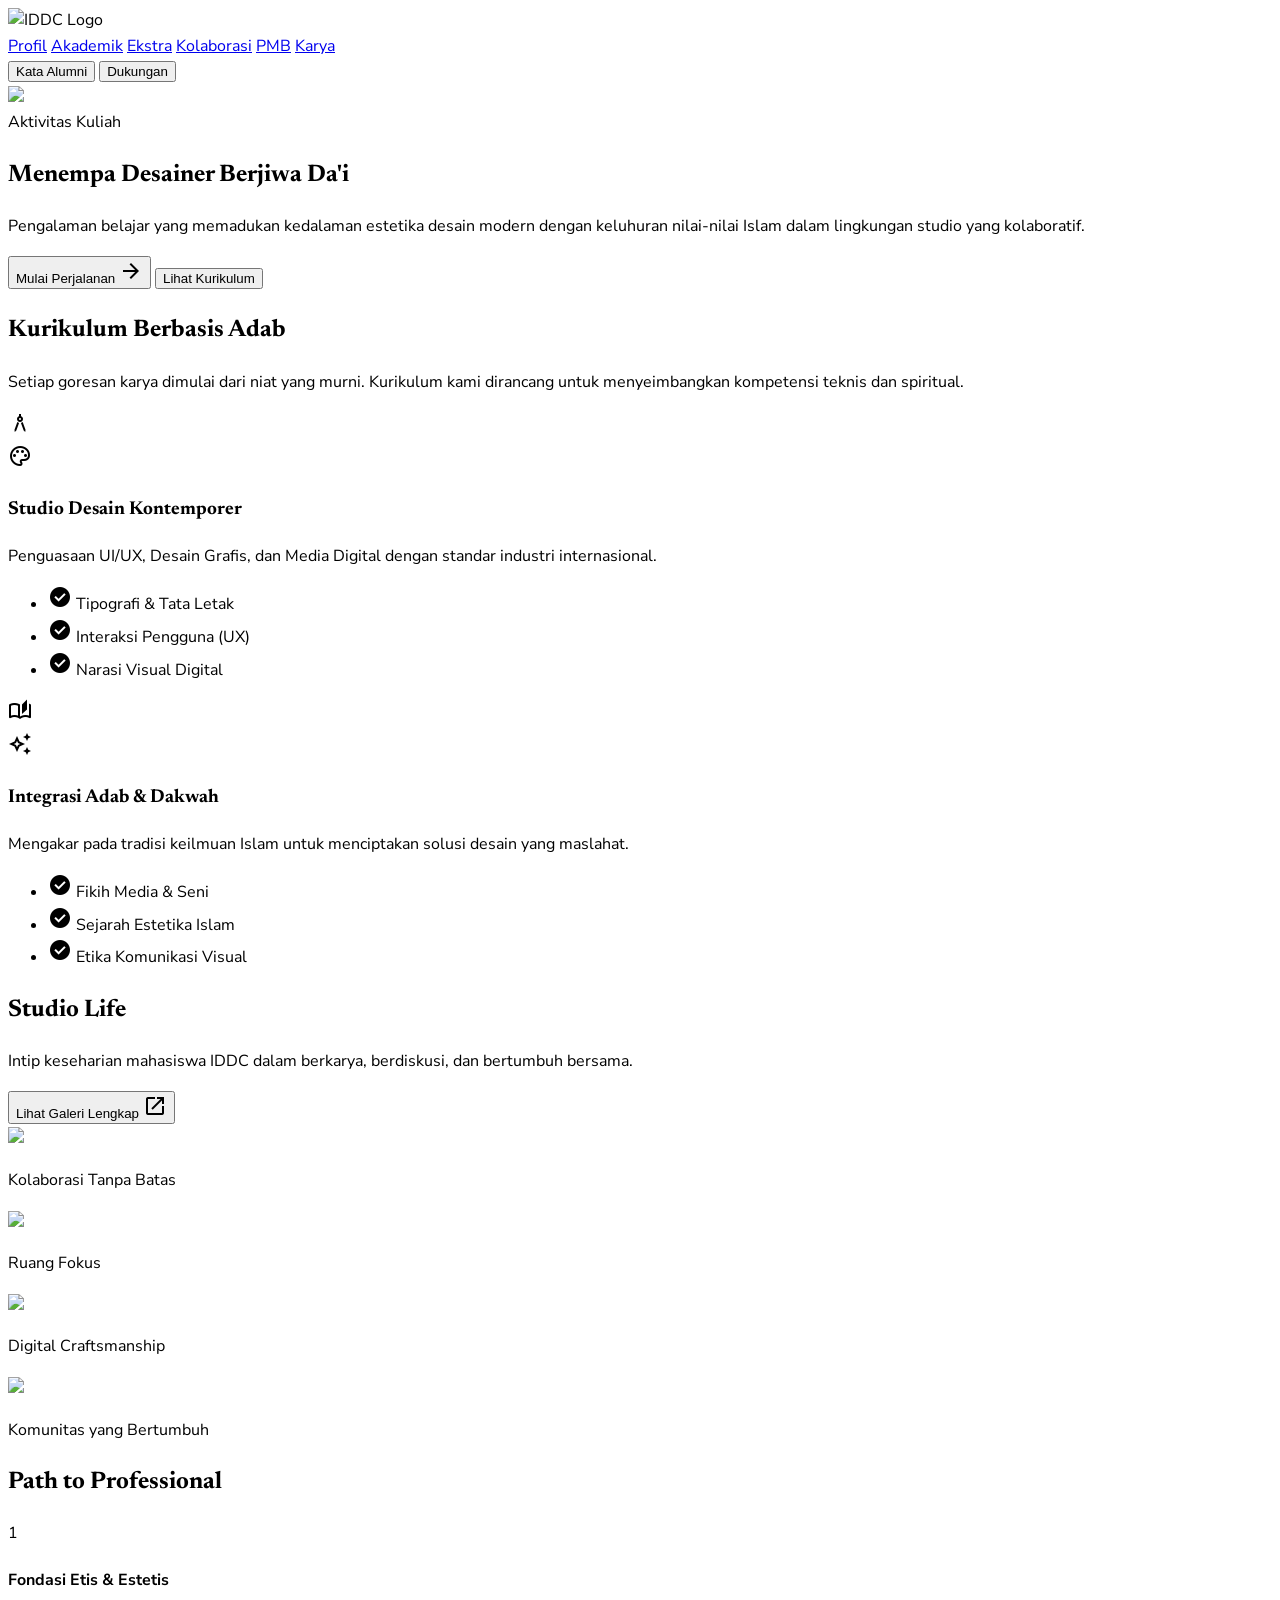
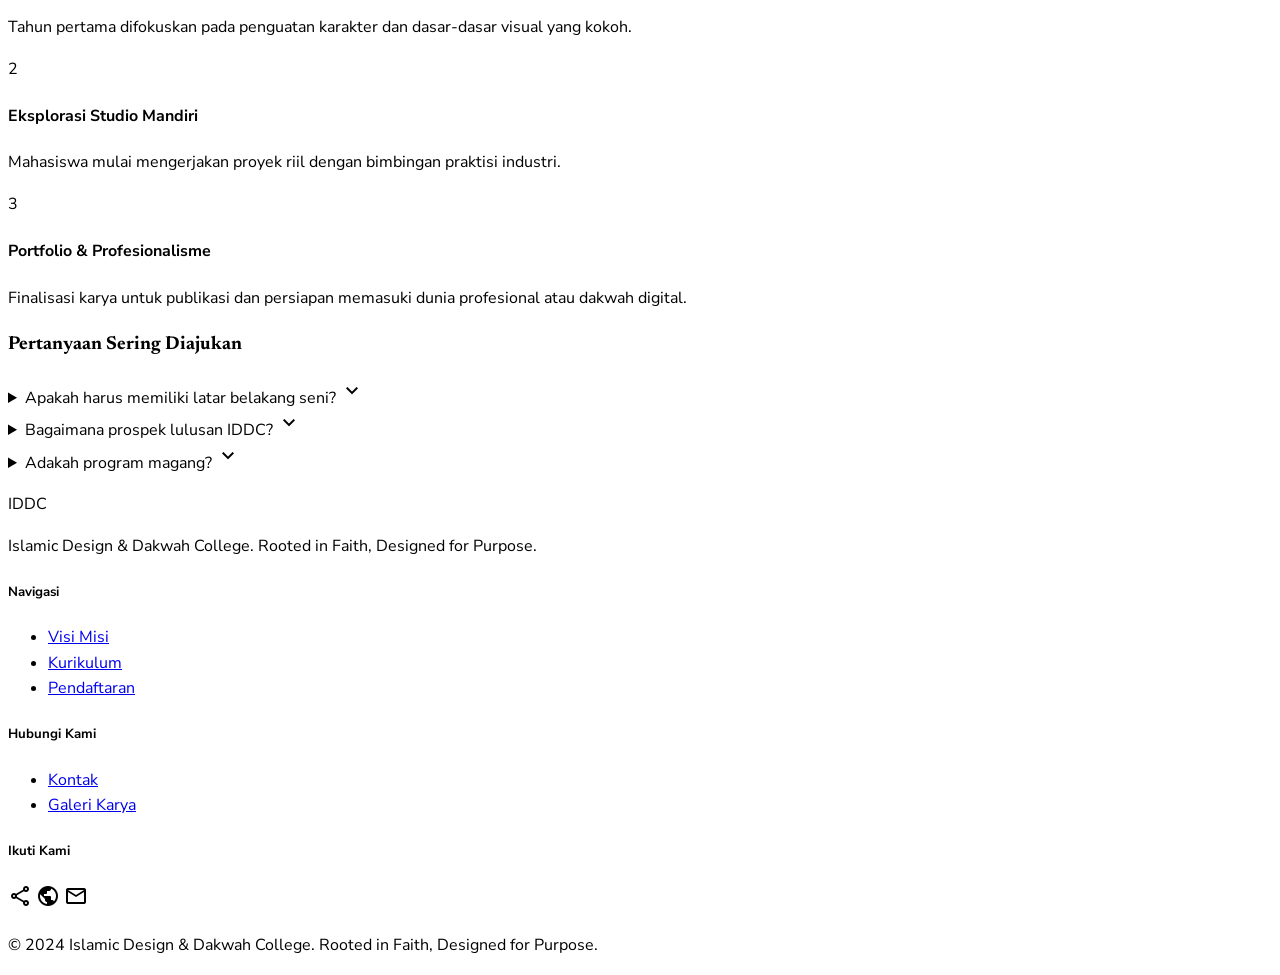
==== aktivitas-kuliah-2.html @ 766513e9 "initial commit" ====
<!DOCTYPE html>

<html lang="id"><head>
<meta charset="utf-8"/>
<meta content="width=device-width, initial-scale=1.0" name="viewport"/>
<title>Akademik - Islamic Design &amp; Dakwah College</title>
<script src="https://cdn.tailwindcss.com?plugins=forms,container-queries"></script>
<link href="https://fonts.googleapis.com/css2?family=Newsreader:opsz,wght@6..72,400;6..72,600;6..72,700;6..72,800&amp;family=Public+Sans:wght@300;400;500;600&amp;family=Literata:opsz,wght@7..72,400;7..72,600;7..72,700&amp;family=Nunito+Sans:wght@300;400;600;700&amp;family=Material+Symbols+Outlined:wght,FILL@100..700,0..1&amp;display=swap" rel="stylesheet"/>
<link href="https://fonts.googleapis.com/css2?family=Material+Symbols+Outlined:wght,FILL@100..700,0..1&amp;display=swap" rel="stylesheet"/>
<script id="tailwind-config">
      tailwind.config = {
        darkMode: "class",
        theme: {
          extend: {
            "colors": {
                    "error-container": "#fd795a",
                    "on-error": "#fff7f6",
                    "error-dim": "#791903",
                    "surface-container": "#eaf0e6",
                    "primary-container": "#bcefc0",
                    "tertiary-fixed-dim": "#dfe8a8",
                    "on-primary-fixed-variant": "#386540",
                    "error": "#a73b21",
                    "secondary-fixed-dim": "#c5dac4",
                    "on-primary-container": "#2e5b37",
                    "tertiary": "#5b6331",
                    "on-surface": "#2d342d",
                    "inverse-on-surface": "#9b9e98",
                    "inverse-surface": "#0b0f0b",
                    "surface-container-highest": "#dde5d9",
                    "on-surface-variant": "#596158",
                    "secondary-container": "#d3e8d1",
                    "surface-dim": "#d4dcd1",
                    "tertiary-fixed": "#edf7b6",
                    "outline-variant": "#acb4a9",
                    "surface-tint": "#3c6944",
                    "on-secondary-container": "#445645",
                    "surface-container-low": "#f0f5ec",
                    "surface-container-lowest": "#ffffff",
                    "on-background": "#2d342d",
                    "primary-fixed": "#bcefc0",
                    "on-secondary-fixed": "#324433",
                    "outline": "#757d73",
                    "primary-fixed-dim": "#afe1b2",
                    "on-tertiary-container": "#565e2c",
                    "secondary-fixed": "#d3e8d1",
                    "on-primary-fixed": "#1b4826",
                    "on-tertiary-fixed-variant": "#606935",
                    "tertiary-container": "#edf7b6",
                    "surface-bright": "#f8faf3",
                    "on-error-container": "#6e1400",
                    "secondary-dim": "#455846",
                    "on-secondary-fixed-variant": "#4e604e",
                    "primary": "#3c6944",
                    "on-primary": "#e9ffe7",
                    "surface": "#f8faf3",
                    "on-tertiary-fixed": "#444c1c",
                    "on-secondary": "#eaffe7",
                    "tertiary-dim": "#4f5726",
                    "inverse-primary": "#cafecd",
                    "background": "#f8faf3",
                    "secondary": "#516452",
                    "primary-dim": "#305c38",
                    "surface-variant": "#dde5d9",
                    "on-tertiary": "#f5ffbd",
                    "surface-container-high": "#e4eae0"
            },
            "borderRadius": {
                    "DEFAULT": "0.5rem",
                    "lg": "1rem",
                    "xl": "1.5rem",
                    "full": "9999px"
            },
            "fontFamily": {
                    "headline": ["Literata", "serif"],
                    "body": ["Nunito Sans", "sans-serif"],
                    "label": ["Nunito Sans", "sans-serif"]
            }
          },
        },
      }
    </script>
<style>
        body { font-family: 'Nunito Sans', sans-serif; line-height: 1.6; }
        h1, h2, h3 { font-family: 'Newsreader', serif; }
        .material-symbols-outlined { font-variation-settings: 'FILL' 0, 'wght' 400, 'GRAD' 0, 'opsz' 24; }
    </style>
</head>
<body class="bg-background text-on-surface">
<!-- TopNavBar -->
<header class="fixed top-0 w-full z-50 bg-stone-50/90 dark:bg-stone-950/90 backdrop-blur-md border-b border-stone-200/50 dark:border-stone-800/50 shadow-sm">
<nav class="flex justify-between items-center px-8 h-20 max-w-screen-2xl mx-auto">
<div class="flex items-center gap-4">
<img alt="IDDC Logo" class="h-10" data-alt="Horizontal logo of IDDC with elegant serif typography and an organic green emblem symbolizing growth and faith" src="https://lh3.googleusercontent.com/aida-public/[base64]"/>
</div>
<div class="hidden md:flex items-center gap-8 font-['Newsreader'] text-lg font-semibold tracking-tight">
<a class="text-stone-600 dark:text-stone-400 hover:text-emerald-800 dark:hover:text-emerald-200 transition-colors hover:bg-emerald-50 dark:hover:bg-emerald-900/20 rounded-full px-3 py-1" href="#">Profil</a>
<a class="text-emerald-700 dark:text-emerald-300 border-b-2 border-emerald-700 pb-1 hover:bg-emerald-50 dark:hover:bg-emerald-900/20 rounded-full px-3 py-1" href="#">Akademik</a>
<a class="text-stone-600 dark:text-stone-400 hover:text-emerald-800 dark:hover:text-emerald-200 transition-colors hover:bg-emerald-50 dark:hover:bg-emerald-900/20 rounded-full px-3 py-1" href="#">Ekstra</a>
<a class="text-stone-600 dark:text-stone-400 hover:text-emerald-800 dark:hover:text-emerald-200 transition-colors hover:bg-emerald-50 dark:hover:bg-emerald-900/20 rounded-full px-3 py-1" href="#">Kolaborasi</a>
<a class="text-stone-600 dark:text-stone-400 hover:text-emerald-800 dark:hover:text-emerald-200 transition-colors hover:bg-emerald-50 dark:hover:bg-emerald-900/20 rounded-full px-3 py-1" href="#">PMB</a>
<a class="text-stone-600 dark:text-stone-400 hover:text-emerald-800 dark:hover:text-emerald-200 transition-colors hover:bg-emerald-50 dark:hover:bg-emerald-900/20 rounded-full px-3 py-1" href="#">Karya</a>
</div>
<div class="flex items-center gap-4">
<button class="hidden lg:block text-emerald-800 dark:text-emerald-400 font-semibold px-4 py-2 hover:bg-emerald-50 rounded-full transition-all">Kata Alumni</button>
<button class="bg-primary text-on-primary px-6 py-2.5 rounded-full font-bold shadow-md hover:opacity-90 transition-all">Dukungan</button>
</div>
</nav>
</header>
<main class="pt-20">
<!-- Hero Section -->
<section class="relative h-[819px] flex items-center overflow-hidden">
<div class="absolute inset-0 z-0">
<img class="w-full h-full object-cover" data-alt="Diverse group of students collaborating in a modern sunlit design studio with sketches and digital tablets, soft warm morning lighting" src="https://lh3.googleusercontent.com/aida-public/[base64]"/>
<div class="absolute inset-0 bg-gradient-to-r from-background via-background/40 to-transparent"></div>
</div>
<div class="container mx-auto px-8 relative z-10">
<div class="max-w-2xl">
<span class="inline-block px-4 py-1.5 rounded-full bg-tertiary-container text-on-tertiary-container text-sm font-semibold mb-6">Aktivitas Kuliah</span>
<h1 class="text-5xl md:text-7xl font-extrabold text-primary mb-6 leading-[1.1]">Menempa Desainer Berjiwa Da'i</h1>
<p class="text-xl text-on-surface-variant mb-10 leading-relaxed font-body">Pengalaman belajar yang memadukan kedalaman estetika desain modern dengan keluhuran nilai-nilai Islam dalam lingkungan studio yang kolaboratif.</p>
<div class="flex gap-4">
<button class="bg-primary text-on-primary px-8 py-4 rounded-full font-bold text-lg shadow-lg flex items-center gap-2 group">
                            Mulai Perjalanan
                            <span class="material-symbols-outlined group-hover:translate-x-1 transition-transform" data-icon="arrow_forward">arrow_forward</span>
</button>
<button class="bg-surface-container border border-outline-variant text-primary px-8 py-4 rounded-full font-bold text-lg hover:bg-surface-container-high transition-all">Lihat Kurikulum</button>
</div>
</div>
</div>
</section>
<!-- Kurikulum Berbasis Adab Section -->
<section class="py-24 bg-surface">
<div class="container mx-auto px-8">
<div class="text-center max-w-3xl mx-auto mb-20">
<h2 class="text-4xl font-bold text-primary mb-4">Kurikulum Berbasis Adab</h2>
<p class="text-on-surface-variant text-lg">Setiap goresan karya dimulai dari niat yang murni. Kurikulum kami dirancang untuk menyeimbangkan kompetensi teknis dan spiritual.</p>
</div>
<div class="grid grid-cols-1 md:grid-cols-2 gap-12">
<!-- Core Design -->
<div class="bg-surface-container-low p-10 rounded-[48px] relative overflow-hidden group hover:bg-surface-container transition-colors duration-500">
<div class="absolute top-0 right-0 p-8 opacity-10">
<span class="material-symbols-outlined text-9xl" data-icon="architecture">architecture</span>
</div>
<div class="relative z-10">
<div class="w-16 h-16 bg-primary-container rounded-2xl flex items-center justify-center mb-8">
<span class="material-symbols-outlined text-on-primary-container text-3xl" data-icon="palette">palette</span>
</div>
<h3 class="text-3xl font-bold text-on-surface mb-4">Studio Desain Kontemporer</h3>
<p class="text-on-surface-variant mb-8">Penguasaan UI/UX, Desain Grafis, dan Media Digital dengan standar industri internasional.</p>
<ul class="space-y-4">
<li class="flex items-center gap-3 text-on-surface">
<span class="material-symbols-outlined text-primary" data-icon="check_circle" data-weight="fill" style="font-variation-settings: 'FILL' 1;">check_circle</span>
                                    Tipografi &amp; Tata Letak
                                </li>
<li class="flex items-center gap-3 text-on-surface">
<span class="material-symbols-outlined text-primary" data-icon="check_circle" data-weight="fill" style="font-variation-settings: 'FILL' 1;">check_circle</span>
                                    Interaksi Pengguna (UX)
                                </li>
<li class="flex items-center gap-3 text-on-surface">
<span class="material-symbols-outlined text-primary" data-icon="check_circle" data-weight="fill" style="font-variation-settings: 'FILL' 1;">check_circle</span>
                                    Narasi Visual Digital
                                </li>
</ul>
</div>
</div>
<!-- Religious Studies -->
<div class="bg-tertiary-container p-10 rounded-[48px] relative overflow-hidden group hover:bg-tertiary-container/80 transition-colors duration-500">
<div class="absolute top-0 right-0 p-8 opacity-10">
<span class="material-symbols-outlined text-9xl" data-icon="auto_stories">auto_stories</span>
</div>
<div class="relative z-10">
<div class="w-16 h-16 bg-white/50 rounded-2xl flex items-center justify-center mb-8">
<span class="material-symbols-outlined text-on-tertiary-container text-3xl" data-icon="auto_awesome">auto_awesome</span>
</div>
<h3 class="text-3xl font-bold text-on-tertiary-container mb-4">Integrasi Adab &amp; Dakwah</h3>
<p class="text-on-tertiary-container/80 mb-8">Mengakar pada tradisi keilmuan Islam untuk menciptakan solusi desain yang maslahat.</p>
<ul class="space-y-4">
<li class="flex items-center gap-3 text-on-tertiary-container">
<span class="material-symbols-outlined" data-icon="check_circle" data-weight="fill" style="font-variation-settings: 'FILL' 1;">check_circle</span>
                                    Fikih Media &amp; Seni
                                </li>
<li class="flex items-center gap-3 text-on-tertiary-container">
<span class="material-symbols-outlined" data-icon="check_circle" data-weight="fill" style="font-variation-settings: 'FILL' 1;">check_circle</span>
                                    Sejarah Estetika Islam
                                </li>
<li class="flex items-center gap-3 text-on-tertiary-container">
<span class="material-symbols-outlined" data-icon="check_circle" data-weight="fill" style="font-variation-settings: 'FILL' 1;">check_circle</span>
                                    Etika Komunikasi Visual
                                </li>
</ul>
</div>
</div>
</div>
</div>
</section>
<!-- Studio Life Gallery (Bento) -->
<section class="py-24 bg-surface-container-lowest">
<div class="container mx-auto px-8">
<div class="flex justify-between items-end mb-12">
<div class="max-w-xl">
<h2 class="text-4xl font-bold text-primary mb-4">Studio Life</h2>
<p class="text-on-surface-variant">Intip keseharian mahasiswa IDDC dalam berkarya, berdiskusi, dan bertumbuh bersama.</p>
</div>
<button class="text-primary font-bold flex items-center gap-2 hover:underline">
                        Lihat Galeri Lengkap
                        <span class="material-symbols-outlined" data-icon="open_in_new">open_in_new</span>
</button>
</div>
<div class="grid grid-cols-1 md:grid-cols-4 grid-rows-2 gap-6 h-[800px]">
<div class="md:col-span-2 md:row-span-2 relative rounded-[32px] overflow-hidden group">
<img class="w-full h-full object-cover transition-transform duration-700 group-hover:scale-105" data-alt="Group of creative students gathered around a large wooden table discussing a mood board with sketches and color palettes" src="https://lh3.googleusercontent.com/aida-public/[base64]"/>
<div class="absolute inset-0 bg-gradient-to-t from-black/60 to-transparent flex items-end p-8">
<p class="text-white font-semibold text-lg">Kolaborasi Tanpa Batas</p>
</div>
</div>
<div class="md:col-span-1 relative rounded-[32px] overflow-hidden group">
<img class="w-full h-full object-cover transition-transform duration-700 group-hover:scale-105" data-alt="A clean minimalist workspace with a large monitor showing a professional design software interface, a sketchbook, and a plant" src="https://lh3.googleusercontent.com/aida-public/[base64]"/>
<div class="absolute inset-0 bg-gradient-to-t from-black/60 to-transparent flex items-end p-6">
<p class="text-white font-medium">Ruang Fokus</p>
</div>
</div>
<div class="md:col-span-1 relative rounded-[32px] overflow-hidden group">
<img class="w-full h-full object-cover transition-transform duration-700 group-hover:scale-105" data-alt="Close up of hands using a stylus on a digital drawing tablet, creating intricate geometric Islamic patterns" src="https://lh3.googleusercontent.com/aida-public/[base64]"/>
<div class="absolute inset-0 bg-gradient-to-t from-black/60 to-transparent flex items-end p-6">
<p class="text-white font-medium">Digital Craftsmanship</p>
</div>
</div>
<div class="md:col-span-2 relative rounded-[32px] overflow-hidden group">
<img class="w-full h-full object-cover transition-transform duration-700 group-hover:scale-105" data-alt="A brightly lit communal area where students are having a casual discussion, sharing coffee and inspiration" src="https://lh3.googleusercontent.com/aida-public/[base64]"/>
<div class="absolute inset-0 bg-gradient-to-t from-black/60 to-transparent flex items-end p-8">
<p class="text-white font-semibold text-lg">Komunitas yang Bertumbuh</p>
</div>
</div>
</div>
</div>
</section>
<!-- Path to Professional Section -->
<section class="py-24 bg-surface">
<div class="container mx-auto px-8">
<div class="flex flex-col md:flex-row gap-16 items-center">
<div class="w-full md:w-1/2">
<h2 class="text-4xl font-bold text-primary mb-8">Path to Professional</h2>
<div class="space-y-6">
<div class="bg-white p-6 rounded-2xl shadow-sm border border-outline-variant/20 flex gap-6">
<div class="flex-shrink-0 w-12 h-12 bg-primary-container rounded-full flex items-center justify-center font-bold text-primary">1</div>
<div>
<h4 class="text-xl font-bold mb-2">Fondasi Etis &amp; Estetis</h4>
<p class="text-on-surface-variant">Tahun pertama difokuskan pada penguatan karakter dan dasar-dasar visual yang kokoh.</p>
</div>
</div>
<div class="bg-white p-6 rounded-2xl shadow-sm border border-outline-variant/20 flex gap-6">
<div class="flex-shrink-0 w-12 h-12 bg-primary-container rounded-full flex items-center justify-center font-bold text-primary">2</div>
<div>
<h4 class="text-xl font-bold mb-2">Eksplorasi Studio Mandiri</h4>
<p class="text-on-surface-variant">Mahasiswa mulai mengerjakan proyek riil dengan bimbingan praktisi industri.</p>
</div>
</div>
<div class="bg-white p-6 rounded-2xl shadow-sm border border-outline-variant/20 flex gap-6">
<div class="flex-shrink-0 w-12 h-12 bg-primary-container rounded-full flex items-center justify-center font-bold text-primary">3</div>
<div>
<h4 class="text-xl font-bold mb-2">Portfolio &amp; Profesionalisme</h4>
<p class="text-on-surface-variant">Finalisasi karya untuk publikasi dan persiapan memasuki dunia profesional atau dakwah digital.</p>
</div>
</div>
</div>
</div>
<div class="w-full md:w-1/2">
<div class="bg-secondary-container p-12 rounded-[64px]">
<h3 class="text-3xl font-bold text-on-secondary-container mb-6">Pertanyaan Sering Diajukan</h3>
<div class="space-y-4">
<details class="group bg-white/50 rounded-2xl p-4 cursor-pointer">
<summary class="font-bold text-on-secondary-container flex justify-between items-center list-none">
                                        Apakah harus memiliki latar belakang seni?
                                        <span class="material-symbols-outlined transition-transform group-open:rotate-180" data-icon="expand_more">expand_more</span>
</summary>
<p class="mt-3 text-on-secondary-container/80">Tidak wajib. Kami memulai dari dasar, yang terpenting adalah kemauan belajar dan passion dalam desain.</p>
</details>
<details class="group bg-white/50 rounded-2xl p-4 cursor-pointer">
<summary class="font-bold text-on-secondary-container flex justify-between items-center list-none">
                                        Bagaimana prospek lulusan IDDC?
                                        <span class="material-symbols-outlined transition-transform group-open:rotate-180" data-icon="expand_more">expand_more</span>
</summary>
<p class="mt-3 text-on-secondary-container/80">Lulusan kami siap bekerja sebagai UI/UX Designer, Creative Lead, atau Entrepreneur di bidang industri kreatif berbasis nilai.</p>
</details>
<details class="group bg-white/50 rounded-2xl p-4 cursor-pointer">
<summary class="font-bold text-on-secondary-container flex justify-between items-center list-none">
                                        Adakah program magang?
                                        <span class="material-symbols-outlined transition-transform group-open:rotate-180" data-icon="expand_more">expand_more</span>
</summary>
<p class="mt-3 text-on-secondary-container/80">Ya, kami bekerja sama dengan berbagai studio desain dan lembaga dakwah untuk program magang intensif.</p>
</details>
</div>
</div>
</div>
</div>
</div>
</section>
</main>
<!-- Footer -->
<footer class="bg-stone-100 dark:bg-stone-900 w-full rounded-t-[48px] mt-12">
<div class="grid grid-cols-1 md:grid-cols-4 gap-12 px-12 py-16 max-w-screen-2xl mx-auto">
<div class="md:col-span-1">
<p class="font-['Newsreader'] text-xl font-bold text-emerald-800 mb-6">IDDC</p>
<p class="font-['Public_Sans'] text-sm leading-relaxed text-stone-500 dark:text-stone-400">Islamic Design &amp; Dakwah College. Rooted in Faith, Designed for Purpose.</p>
</div>
<div>
<h5 class="font-bold text-emerald-900 dark:text-emerald-100 mb-6">Navigasi</h5>
<ul class="space-y-4 font-['Public_Sans'] text-sm">
<li><a class="text-stone-500 dark:text-stone-400 hover:underline decoration-emerald-500 underline-offset-4 transition-all" href="#">Visi Misi</a></li>
<li><a class="font-bold text-emerald-700" href="#">Kurikulum</a></li>
<li><a class="text-stone-500 dark:text-stone-400 hover:underline decoration-emerald-500 underline-offset-4 transition-all" href="#">Pendaftaran</a></li>
</ul>
</div>
<div>
<h5 class="font-bold text-emerald-900 dark:text-emerald-100 mb-6">Hubungi Kami</h5>
<ul class="space-y-4 font-['Public_Sans'] text-sm">
<li><a class="text-stone-500 dark:text-stone-400 hover:underline decoration-emerald-500 underline-offset-4 transition-all" href="#">Kontak</a></li>
<li><a class="text-stone-500 dark:text-stone-400 hover:underline decoration-emerald-500 underline-offset-4 transition-all" href="#">Galeri Karya</a></li>
</ul>
</div>
<div>
<h5 class="font-bold text-emerald-900 dark:text-emerald-100 mb-6">Ikuti Kami</h5>
<div class="flex gap-4">
<span class="material-symbols-outlined text-emerald-800 cursor-pointer" data-icon="share">share</span>
<span class="material-symbols-outlined text-emerald-800 cursor-pointer" data-icon="public">public</span>
<span class="material-symbols-outlined text-emerald-800 cursor-pointer" data-icon="mail">mail</span>
</div>
</div>
</div>
<div class="text-center pb-8 border-t border-stone-200 dark:border-stone-800 pt-8 mx-12">
<p class="font-['Public_Sans'] text-sm text-stone-500 dark:text-stone-400">© 2024 Islamic Design &amp; Dakwah College. Rooted in Faith, Designed for Purpose.</p>
</div>
</footer>
</body></html>
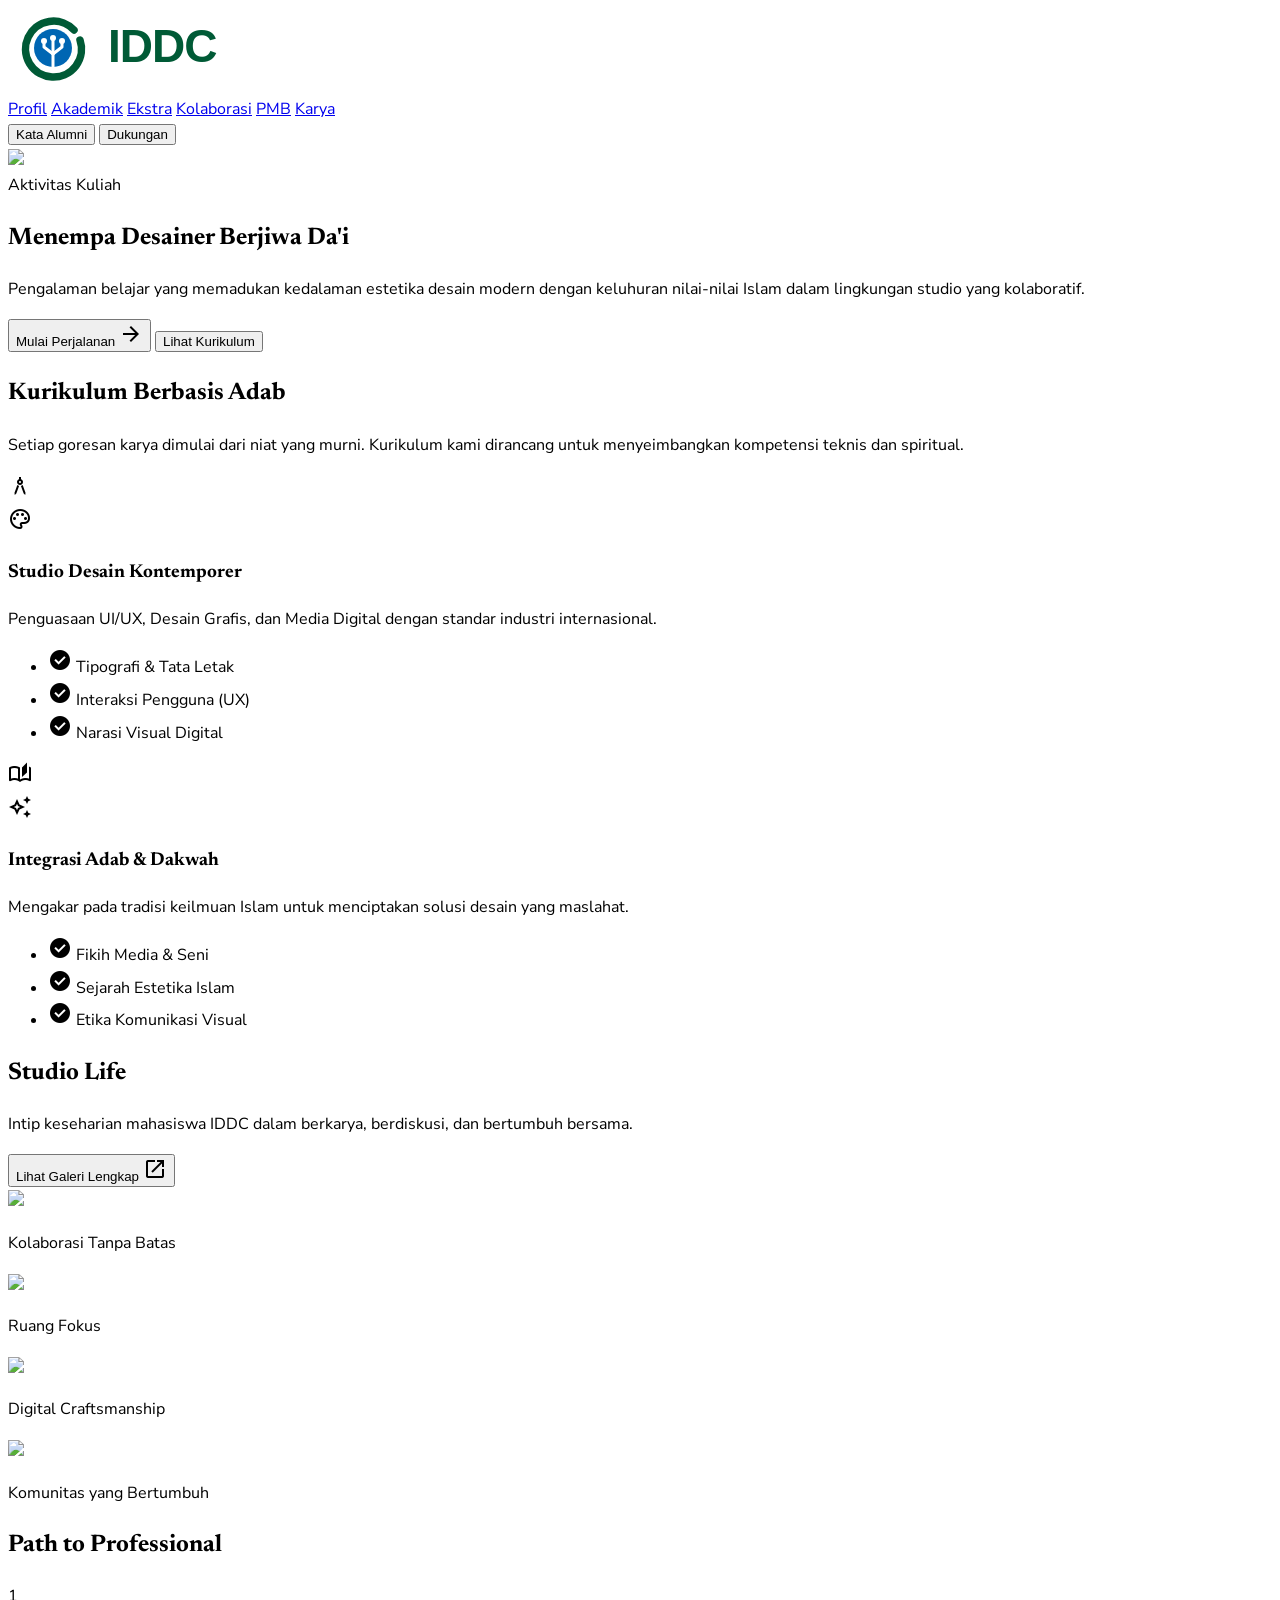
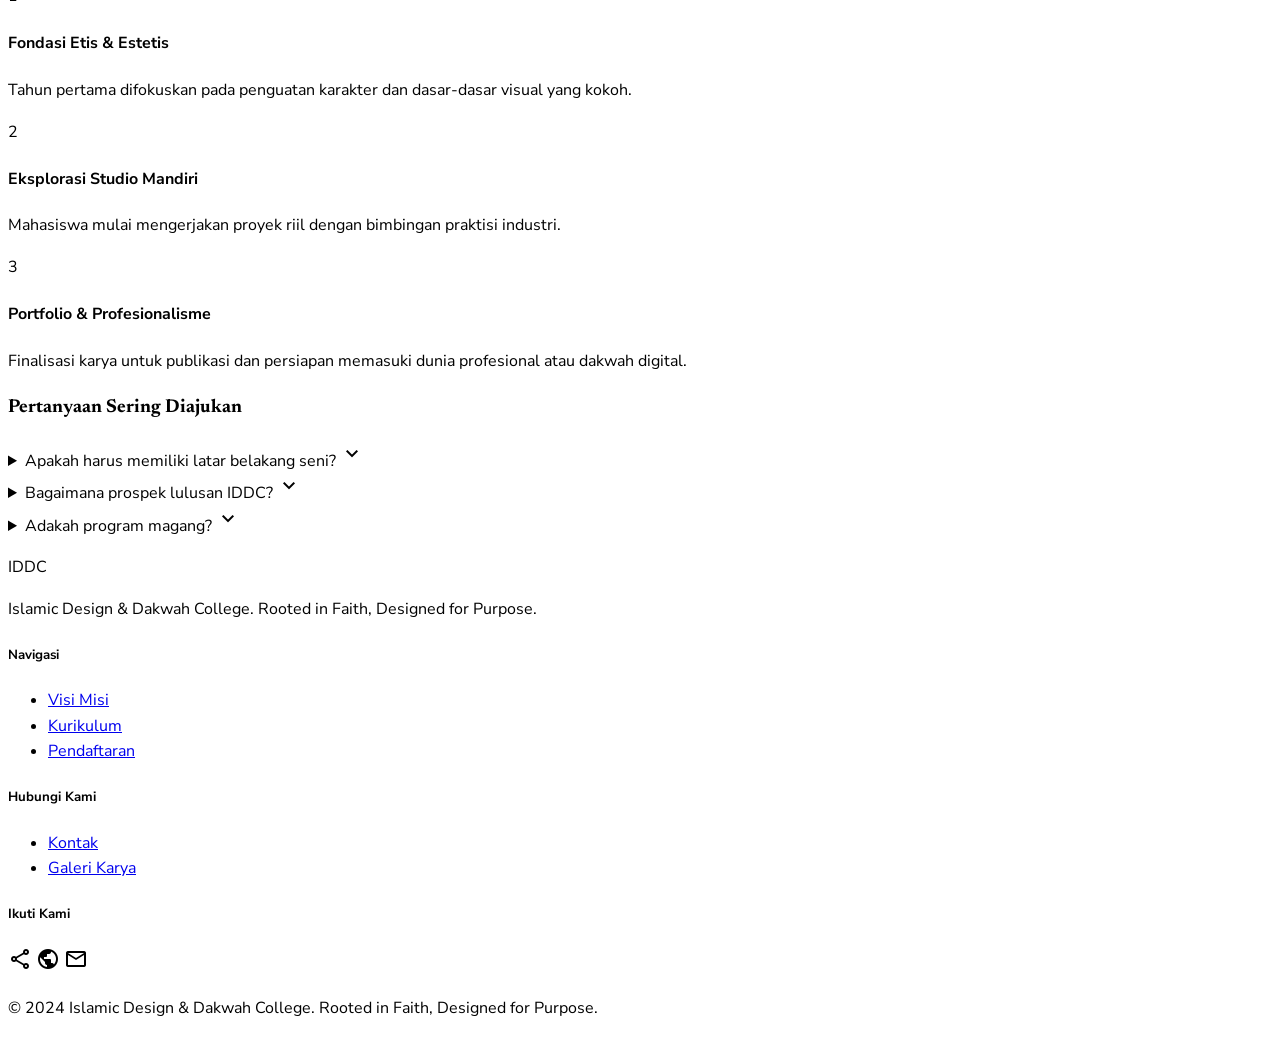
==== commit 92d7254b: "Update website logo to local SVG vector logo" ====
--- a/aktivitas-kuliah-2.html
+++ b/aktivitas-kuliah-2.html
@@ -1,4 +1,4 @@
-<!DOCTYPE html>
+﻿<!DOCTYPE html>
 
 <html lang="id"><head>
 <meta charset="utf-8"/>
@@ -91,7 +91,7 @@
 <header class="fixed top-0 w-full z-50 bg-stone-50/90 dark:bg-stone-950/90 backdrop-blur-md border-b border-stone-200/50 dark:border-stone-800/50 shadow-sm">
 <nav class="flex justify-between items-center px-8 h-20 max-w-screen-2xl mx-auto">
 <div class="flex items-center gap-4">
-<img alt="IDDC Logo" class="h-10" data-alt="Horizontal logo of IDDC with elegant serif typography and an organic green emblem symbolizing growth and faith" src="https://lh3.googleusercontent.com/aida-public/[base64]"/>
+<img alt="IDDC Logo" class="h-10" data-alt="Horizontal logo of IDDC with elegant serif typography and an organic green emblem symbolizing growth and faith" src="logo.svg"/>
 </div>
 <div class="hidden md:flex items-center gap-8 font-['Newsreader'] text-lg font-semibold tracking-tight">
 <a class="text-stone-600 dark:text-stone-400 hover:text-emerald-800 dark:hover:text-emerald-200 transition-colors hover:bg-emerald-50 dark:hover:bg-emerald-900/20 rounded-full px-3 py-1" href="#">Profil</a>
@@ -332,4 +332,4 @@
 <p class="font-['Public_Sans'] text-sm text-stone-500 dark:text-stone-400">© 2024 Islamic Design &amp; Dakwah College. Rooted in Faith, Designed for Purpose.</p>
 </div>
 </footer>
-</body></html>+</body></html>
